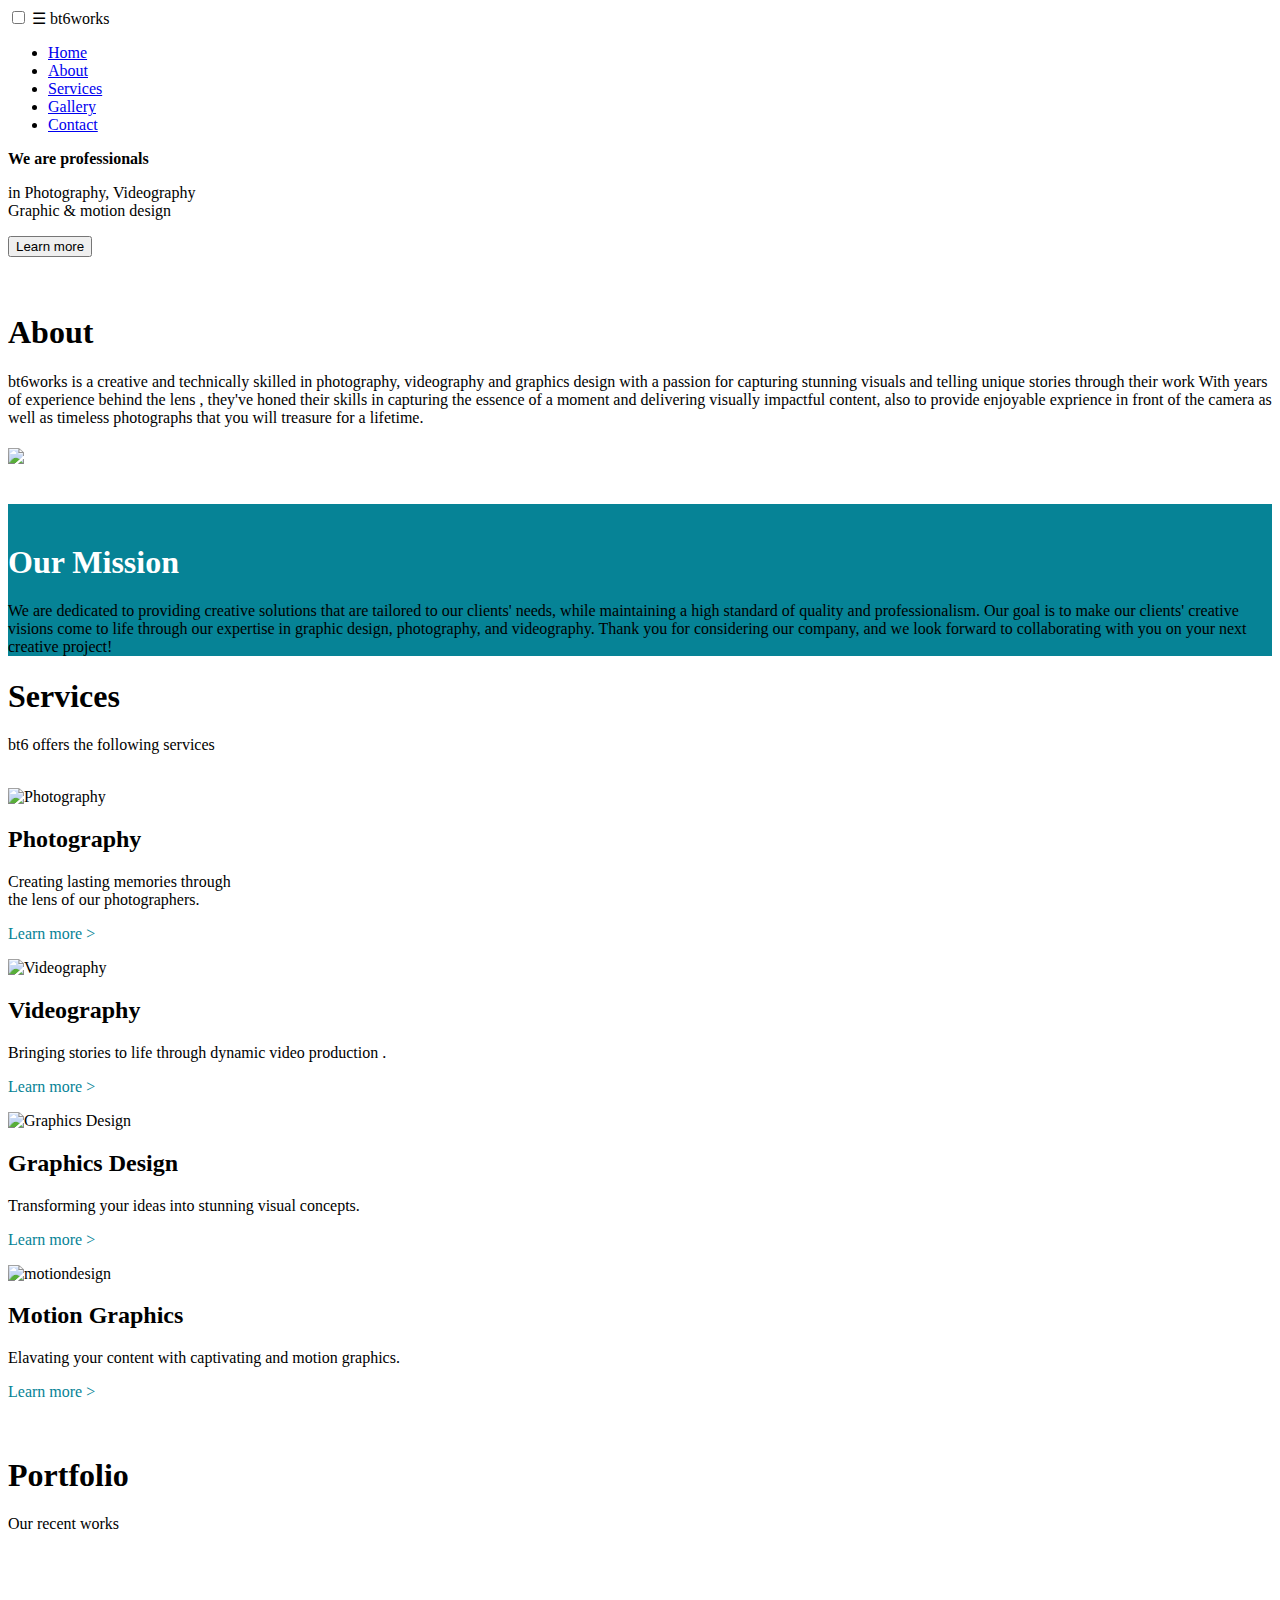
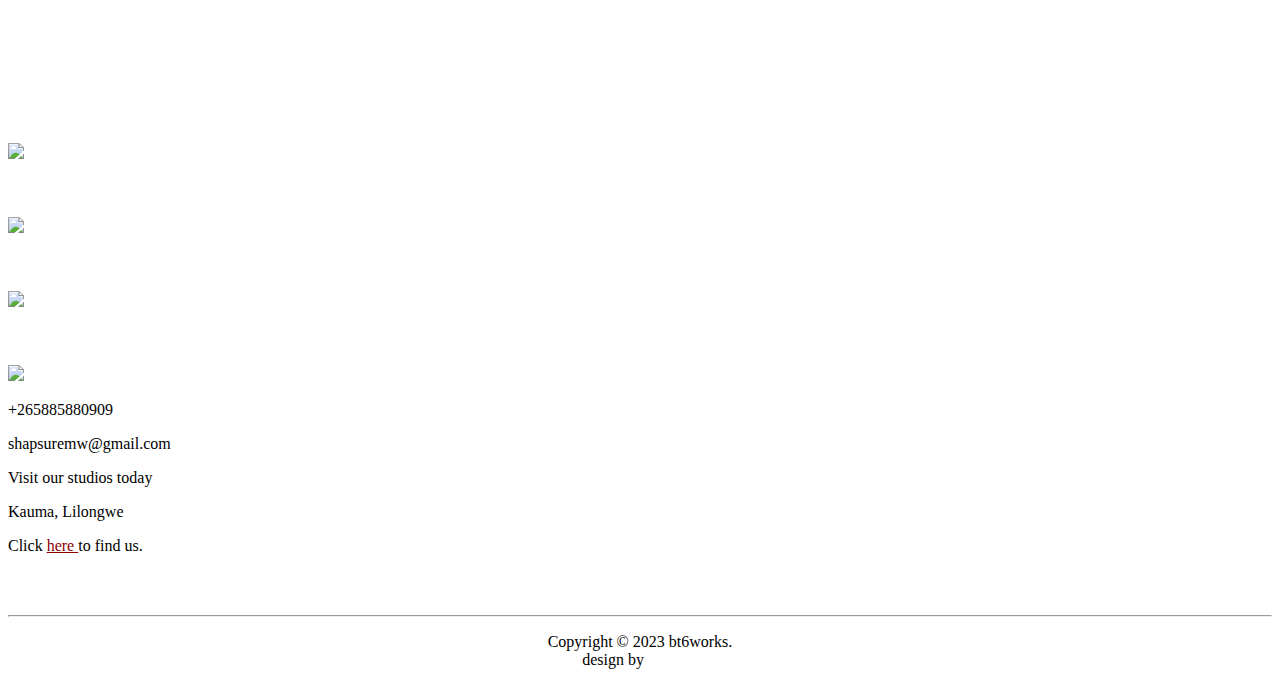
==== index.html @ 329e79b6 "Add files via upload" ====
<!DOCTYPE html>
<html>
<head>
  <meta charset="utf-8">
    <meta name="viewport" content="width=device-width, initial-scale=1">
    <meta name="description" content="Photography, Graphic design, Videography">
    <meta name="keywords" content="Photography, Graphic design, Videography">
    <meta name="developer" content="silencelabs">
<link rel="icon" href="icon/logo1.png">
  <title>Welcome to bt6works </title>
<link rel="stylesheet" type="text/css" href="css/style.css">
<script src="js/w3.js">

</script>
<style type="text/css">
  .slider-container {
            display: flex;
            overflow: hidden;
        }

        .slide {
            width: 100%;
            height: 300px;
            object-fit: cover;
            transition: transform 1s ease;
        }
</style>
</head>
<body>
 



  <header>
<nav>
<input type="checkbox" id="check">
<label for="check" class="checkbtn">
  &#9776;
</label>
<span class="logo">bt6works</span>
    


    <ul>   
    <li> <a href="index.html">Home</a> </li>
    <li> <a href="#about">About</a> </li>
    <li> <a href="#services">Services</a> </li>
    <li> <a href="#portfolio">Gallery</a> </li>
    <li> <a href="#contact">Contact</a> </li>
    </ul> 



  </nav>


        
    </div>


  </header>


  <section  id="landing-page">

 

    <div id="container-mob"  >

<div class="text-page" id="showcase">
<span><b>We are professionals</b></span>
<br>
<p>in Photography, Videography <br> Graphic & motion design</p>
   <div class="btnhire">
    <a href="#about" style="color: white;"><button class="hire-btn ">Learn more</button></a>
  </div>
</div>

 
     
</div>
  </section>
  <br><br>

    <section class="container" >
      <div class="row">

  <div class="column">

   

      <h1 id="about">About</h1>

      <p style="color:black;">
        bt6works is a creative and technically skilled in photography, videography and graphics design with a passion for capturing stunning visuals and telling unique stories through their work
          
           With years of experience behind the lens , they've honed their skills in  capturing the essence of a moment and delivering visually impactful content, also to  provide enjoyable exprience in front of the camera as well as timeless  photographs that you will treasure for a lifetime.
      </p>
    
  </div>



  <div class="column">
    <h1></h1>

    <img src="img/gif.gif" style="width: 100%;">
  </div>

</div>
  
          </section>

<br><br>

<section>


  <div class="container" style="background:  #068396;">
<br>
    <h1 style="color: white;">Our Mission</h1>
          <p>
             We are dedicated to providing creative solutions that are tailored to our clients' needs, while maintaining a high standard of quality and professionalism. Our goal is to make our clients' creative visions come to life through our expertise in graphic design, photography, and videography. Thank you for considering our company, and we look forward to collaborating with you on your next creative project!
          </p>
    
  </div>
</section>

<section  id="services" >
  
<div class="container"  >

  <h1 class="page-title" >Services</h1>
  <p style="color:black;">bt6 offers the following services</p>
  <br>
 <div id="servicePage">
  <div class="service-card" onclick="redirectToservices('services.html')">
         <img src="img/Phgraphy.png" alt="Photography">
              <h2>Photography</h2>
        <p>Creating lasting memories through<br> the lens of our photographers.</p>
        <p style="color:#068396;">Learn more ></p>
        
    </div>

<div class="service-card" onclick="redirectToservices('services.html')">
       
<img src="img/Vgraphy.png" alt="Videography">
        <h2>Videography</h2>
        <p>Bringing stories to life through dynamic video production .</p>
        <p style="color:#068396;">Learn more ></p>
  
    </div>
    
    <div class="service-card" onclick="redirectToservices('services.html')">
        
        <img src="img/design.png" alt="Graphics Design">


        <h2>Graphics Design</h2>
        <p>Transforming your ideas into stunning visual concepts.</p>
        <p style="color:#068396;">Learn more ></p>
    </div>

    <div class="service-card" onclick="redirectToservices('services.html')">
        <img src="img/motiondesign.png" alt="motiondesign">
        <h2>Motion Graphics</h2>
        <p>Elavating your content with captivating and motion graphics.</p>
        <p style="color:#068396;">Learn more ></p>
    </div>
    
    
  </div>
</div>
</section>


<section >

  <div id="portfolio" class="container"  >
    <br>
    <h1>Portfolio</h1>
    <p style="color:black;">Our recent works</p>
    <br><br>

    <div class="gallery">
    

  <div class="gallery-row">
    <a href="img/slide-1.jpg" target="_blank">
      <img src="img/slide-1.jpg" alt="">
</a>
    
    
  </div>

  <div class="gallery-row">
    <a href="img/slide-2.jpeg" target="_blank">

    <img src="img/slide-2.jpeg" alt="">
    </a>
  </div>

  <div class="gallery-row">
    <a href="img/slide-3.jpg" target="_blank">
      <img src="img/slide-3.jpg" alt="">
</a>
    
</div>
<div class="gallery-row">
  <a href="img/bt6image1.jpg" target="_blank">
    <img src="img/bt6image1.jpg" alt="">
</a>
  
</div>
<div class="gallery-row">
  <a href="img/bt6image2.jpg" target="_blank">
    <img src="img/bt6image2.jpg" alt="">
</a>
  
</div>

<div class="gallery-row">
  <a href="img/bt6image3.jpg" target="_blank">
  <img src="img/bt6image3.jpg" alt="">
  </a>

</div>


</div>

    
  </div>
</section>


<footer id="contact">
  
  <div class="details">
    <h1 style=" color:#fff; font-size: 20px;">Contact</h1>
  <div>
 
    <a href="https://www.facebook.com/BT6Worksimage">
      <img  src="icon/fb.png">
    </a>
  </div>

  <div><br><br><br> 
    <a href="https://instagram.com/bt6_works_images?igshid=YmMyMTA2M2Y=">
      <img  src="icon/insta.png">
    </a>
  </div>

  <div><br><br><br>
   <a href="https://wa.me/+265885880909">
    <img  src="icon/wha.png">
  </a>
 </div>

  <div> <br><br><br>
    <a href="https://vm.tiktok.com/ZMYQWKxeU/">
      <img  src="icon/tiktok.png">
    </a>
  </div>
 
</div>
<p>+265885880909</p>
<p>shapsuremw@gmail.com</p>
      <p>Visit our studios today</p>
        <p>Kauma, Lilongwe</p>
      <p>Click <a style="color: darkred;" href="https://www.google.com/maps/place/-13.941793,33.821266" target="_blank">  here </a> to find us.</p>

      <br><br>
      <hr>
    <p style="text-align: center;">Copyright &copy; 2023 bt6works.<br> design by <a style="text-decoration: none; color: white;" href="https://wa.me/+265999170143">Abdalla</a></p>
</footer>

<script type="text/javascript" src="js/main.js">
</script>

</body>

</html>
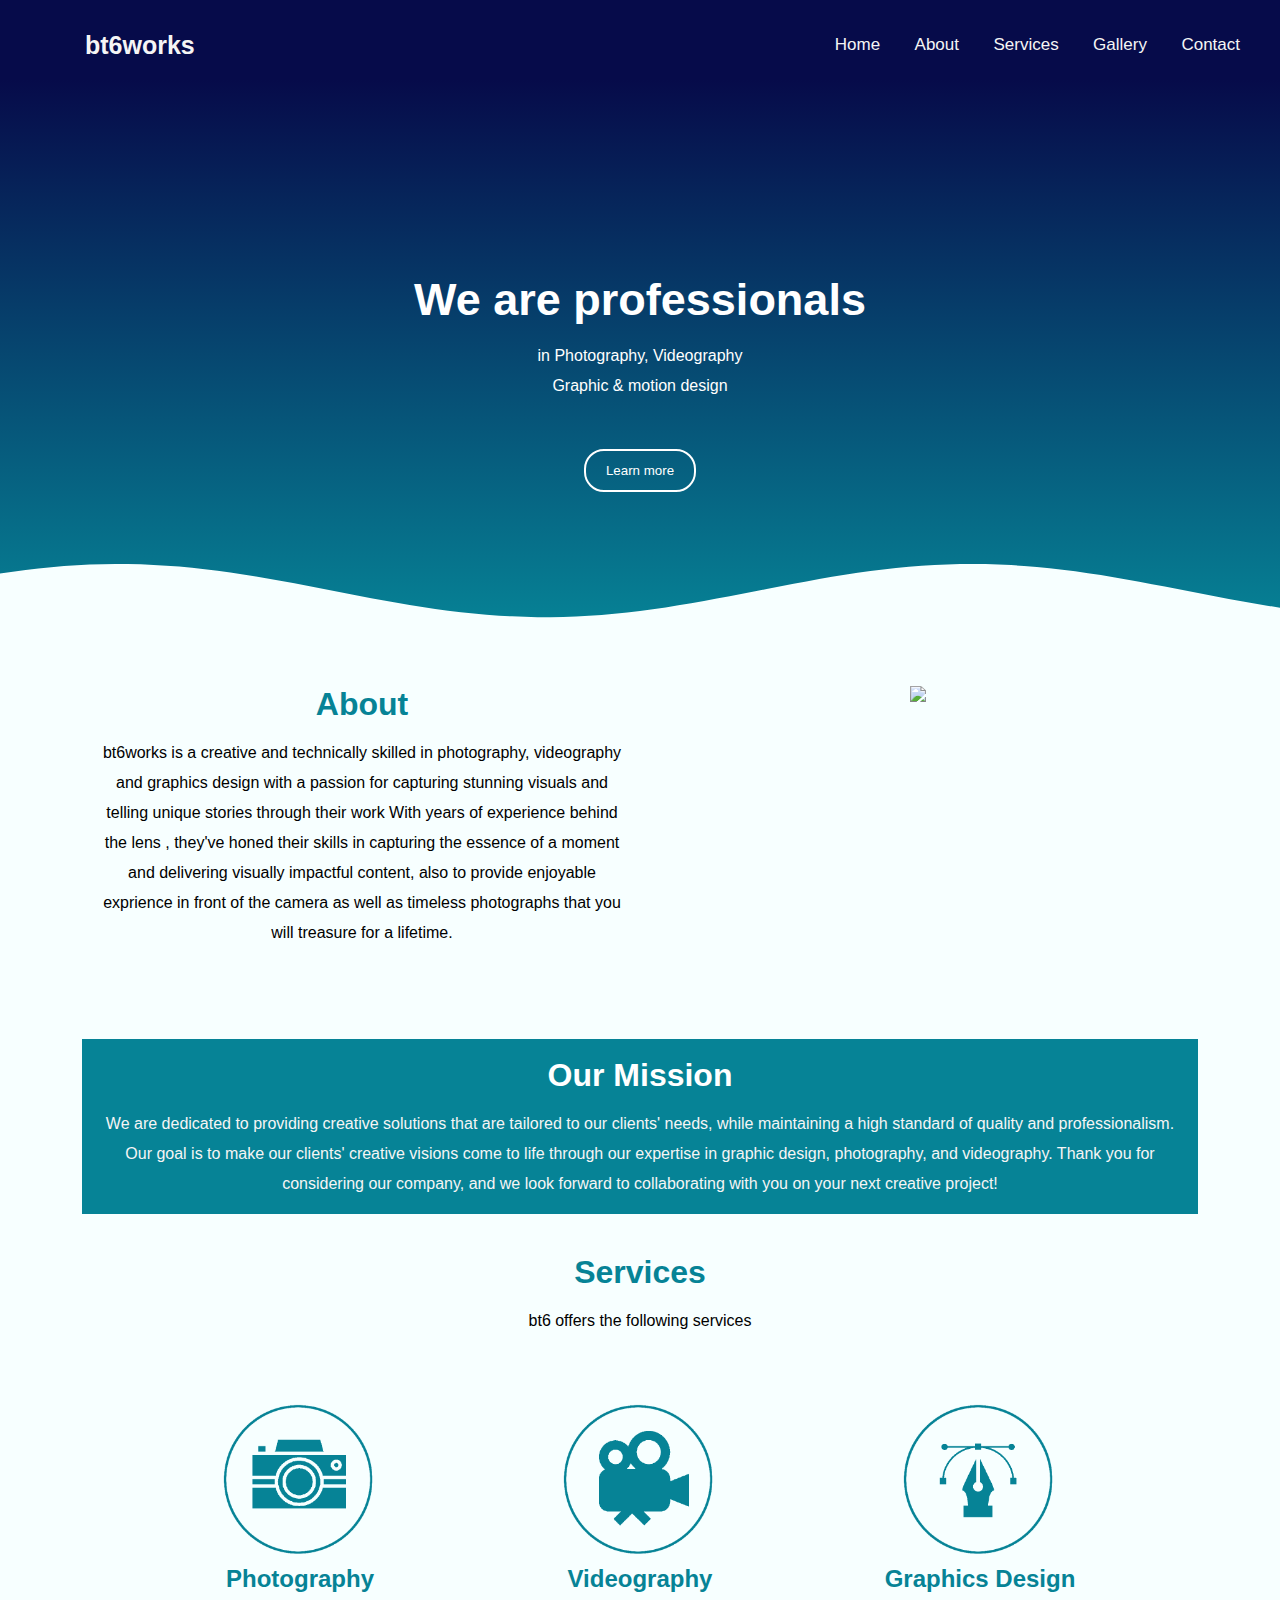
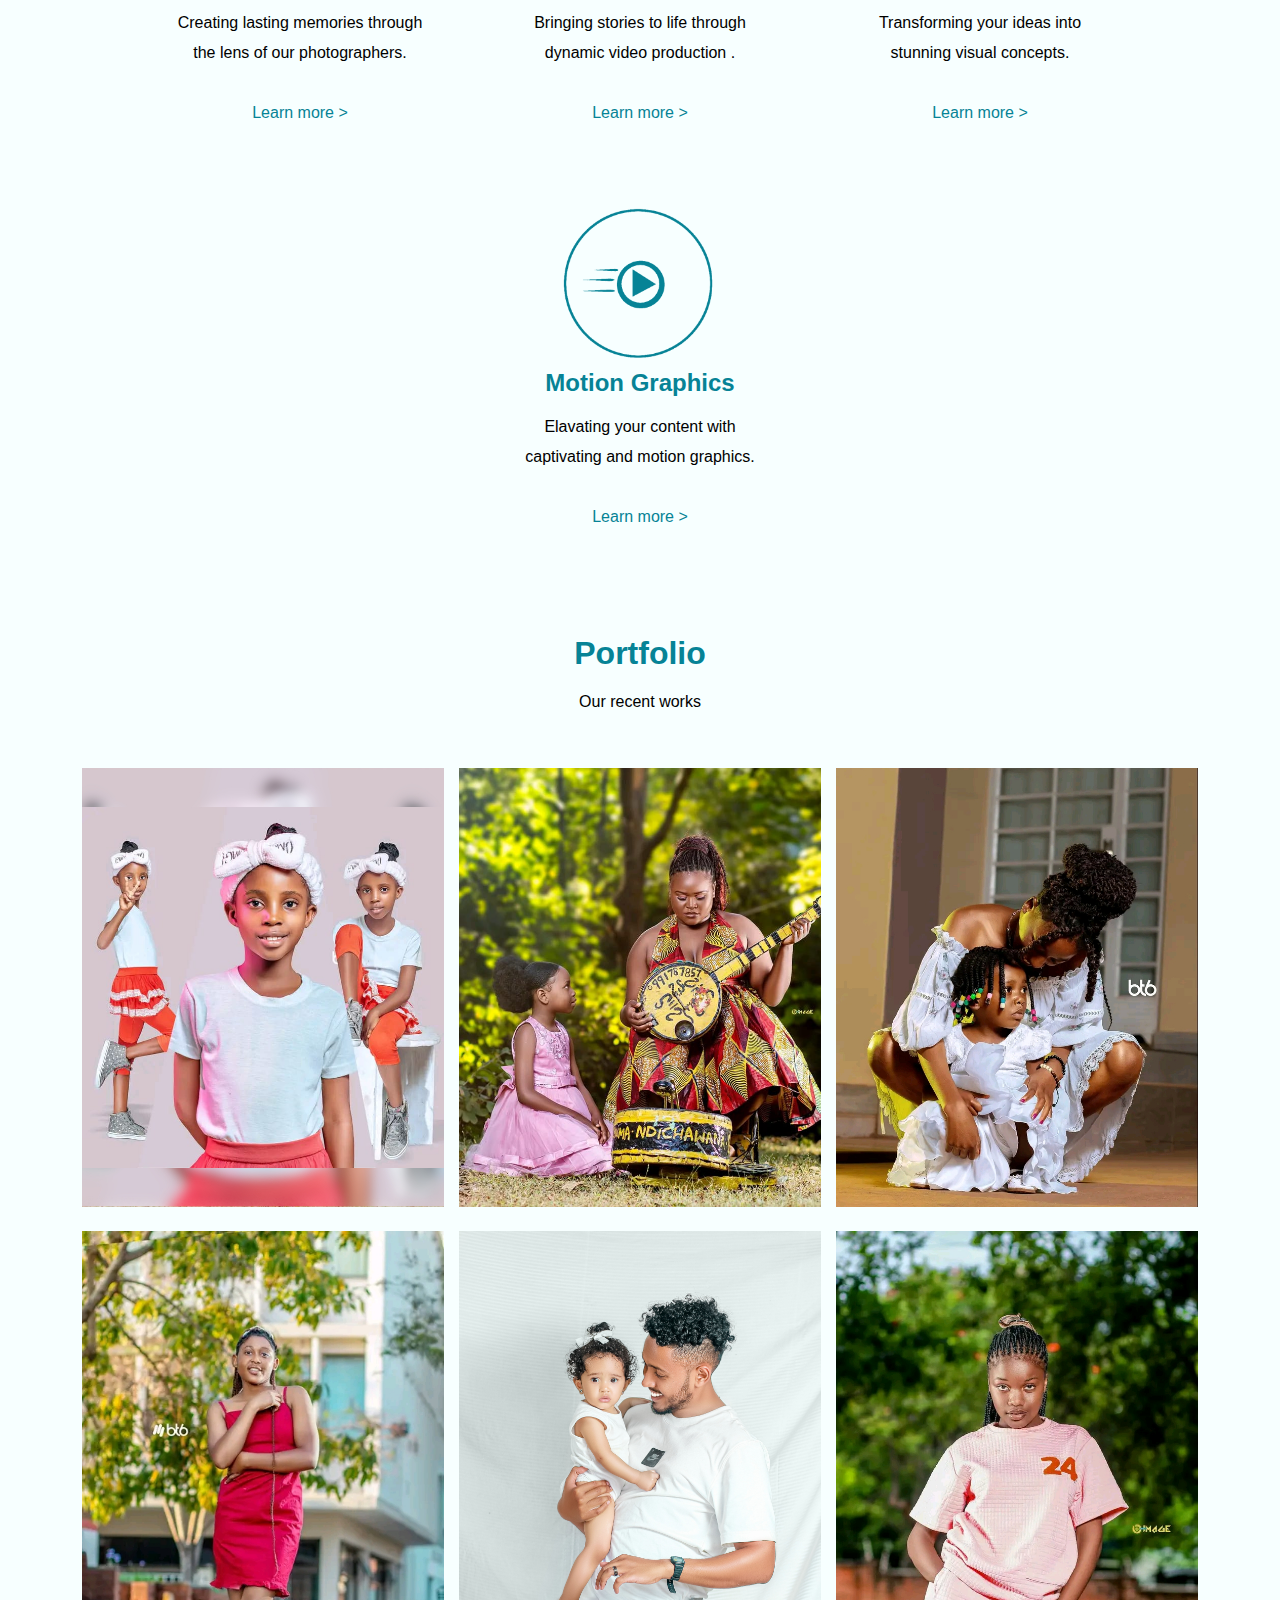
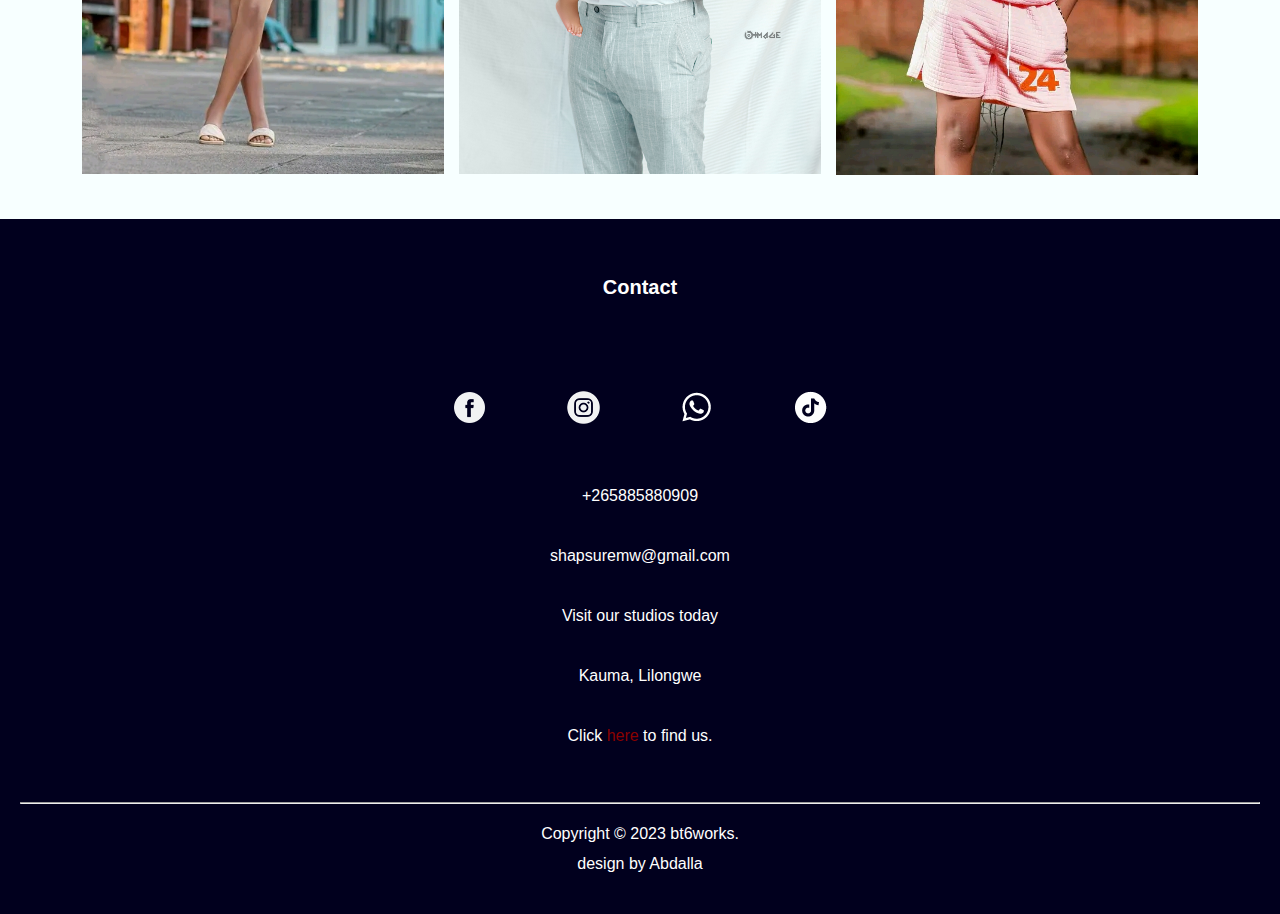
==== commit 1f9336d2: "Update index.html" ====
--- a/index.html
+++ b/index.html
@@ -70,7 +70,7 @@
 <div class="text-page" id="showcase">
 <span><b>We are professionals</b></span>
 <br>
-<p>in Photography, Videography <br> Graphic & motion design</p>
+<p style="color:white;">in Photography, Videography <br> Graphic & motion design</p>
    <div class="btnhire">
     <a href="#about" style="color: white;"><button class="hire-btn ">Learn more</button></a>
   </div>
--- a/css/style.css
+++ b/css/style.css
@@ -0,0 +1,529 @@
+   *{
+    padding: 0;
+    margin: 0;
+    list-style: none;
+    box-sizing: border-box;
+    text-decoration: none;
+
+   } 
+
+
+    body {
+      font-family: Arial, sans-serif;
+
+     background-color: #f7ffff;
+     text-align: center;
+
+
+    }
+
+    p{
+      line-height: 30px;
+    
+
+    }
+
+    html{
+      scroll-behavior: smooth;
+      user-select: none;
+    }
+
+    h1{
+        text-align: center;
+        color: #2a293d;
+    }
+    
+    nav {
+      
+      padding: 5px;
+      text-align: center;
+      width: 100%;
+      height: 80px;
+
+
+
+    }
+
+  .logo{
+      color: whitesmoke;
+      font-size: 25px;
+      line-height: 80px;
+      padding-left: 80px;
+      font-weight: bold;
+      float: left;
+
+    }
+      
+header{
+  padding: -25px;
+
+}
+
+    nav ul {
+         
+         float: right;
+         margin-right: 20px;
+
+
+
+    }
+
+
+    nav ul li{
+      display: inline-block;
+      line-height: 80px;
+      margin: 0 2px;
+
+
+    }
+nav ul li a{
+  color: whitesmoke;
+  font-size: 17px;
+  padding: 7px 13px;
+  border-radius: 3px;
+
+}
+
+  a.active,a:hover{
+  color: #cccccc;
+    font-weight: 100;
+    transition: .5s;
+
+
+  }
+  .checkbtn{
+       font-size: 25px;
+       color: white;
+       float: right;
+       line-height: 80px;
+       margin-right:40px ;
+       cursor: pointer;
+       display: none;
+
+  }
+#check{
+  display: none;
+}
+
+
+
+    section {
+      padding: 20px;
+    }
+    footer {
+      background-color: #060B4A;
+      padding: 20px;
+      color: #fff;
+      text-align: center;
+      font-size: 16px;
+    }
+header{
+  background: #060B4A;
+}
+
+  
+#landing-page{
+  
+  background: #060B4A;
+  background: linear-gradient(to bottom, #060B4A 0%, #068396 100%);
+  height:550px;
+  background-position: center;
+  background-size: cover;
+  text-align:center;
+  color:#ffffff;
+  z-index: 1;
+  background-clip: border-box;
+clip-path: polygon(100% 0%,
+ 0% 0% , 0.00% 89.73%,
+  1.00% 89.39%, 2.00% 89.09%, 
+  3.00% 88.82%, 4.00% 88.58%, 
+  5.00% 88.38%, 6.00% 88.23%,
+   7.00% 88.11%, 8.00% 88.03%,
+    9.00% 88.00%, 10.00% 88.01%, 
+    11.00% 88.06%, 12.00% 88.16%, 
+    13.00% 88.30%, 14.00% 88.47%, 15.00% 88.69%, 16.00% 88.94%, 17.00% 89.23%,
+     18.00% 89.55%, 19.00% 89.90%, 20.00% 90.27%, 21.00% 90.67%, 22.00% 91.09%, 
+     23.00% 91.52%, 24.00% 91.96%, 25.00% 92.41%, 26.00% 92.87%, 27.00% 93.32%, 
+     28.00% 93.77%, 29.00% 94.21%, 30.00% 94.64%, 31.00% 95.06%, 32.00% 95.45%, 33.00% 95.82%, 
+     34.00% 96.17%, 35.00% 96.48%, 36.00% 96.76%, 37.00% 97.01%, 38.00% 97.22%, 39.00% 97.39%, 40.00% 97.52%, 41.00% 97.61%, 42.00% 97.66%, 43.00% 97.66%, 44.00% 97.62%, 45.00% 97.54%, 46.00% 97.42%, 47.00% 97.26%, 48.00% 97.05%, 49.00% 96.81%, 50.00% 96.54%, 51.00% 96.23%, 52.00% 95.89%, 53.00% 95.52%, 54.00% 95.13%, 55.00% 94.72%, 56.00% 94.29%, 57.00% 93.85%, 58.00% 93.41%, 59.00% 92.95%, 60.00% 92.50%, 61.00% 92.04%, 62.00% 91.60%, 63.00% 91.16%, 64.00% 90.74%, 65.00% 90.34%, 66.00% 89.97%, 67.00% 89.61%, 68.00% 89.29%, 69.00% 88.99%, 70.00% 88.73%, 71.00% 88.51%, 72.00% 88.33%, 73.00% 88.18%, 74.00% 88.08%, 75.00% 88.02%, 76.00% 88.00%, 77.00% 88.02%, 78.00% 88.09%, 79.00% 88.20%, 80.00% 88.35%, 81.00% 88.54%, 82.00% 88.77%, 83.00% 89.04%, 84.00% 89.33%, 85.00% 89.66%, 86.00% 90.02%, 87.00% 90.40%, 88.00% 90.81%, 89.00% 91.23%, 90.00% 91.66%, 91.00% 92.11%, 92.00% 92.56%, 93.00% 93.02%, 94.00% 93.47%, 95.00% 93.92%, 96.00% 94.36%, 97.00% 94.78%, 98.00% 95.19%, 99.00% 95.58%, 100.00% 95.94%);
+ 
+
+
+
+}
+
+
+#showcase{
+
+  width: 100%;
+  margin: 0;
+  overflow: hidden;
+  height: auto;
+  color:white;
+  
+}
+
+.adobe div{
+  display: inline-block;
+
+padding: 3%;
+
+
+}
+
+.adobe img{
+  width: 80%;
+
+}
+
+.main{
+ 
+  background-position: center;
+  background-size: cover;
+  float: left;
+  height: auto;
+
+}
+
+.container{
+
+  width:90%;
+  margin:auto;
+  overflow:hidden;
+
+
+}
+
+.text-page{
+  padding: 20%;
+  height: 100px;
+
+}
+
+.container .text{
+  position: relative;
+  color: white;
+  font-size: 35px;
+  
+}
+
+.container .text.first-text{
+  color: whitesmoke;
+}
+
+.about-title{
+  color: whitesmoke;
+}
+
+.container p{
+  color: whitesmoke;
+
+}
+
+.hire-btn {
+  background: none;
+  color: white;
+  padding: 12px 20px;
+  border: solid 2px;
+  border-radius: 20px;
+  cursor: pointer;
+
+
+}
+
+#showcase span{
+  margin-top:100px;
+  font-size:45px;
+  margin-bottom:10px;
+  text-align: center;
+  color:white;
+}
+
+.btnhire{
+  padding-top: 33px;
+}
+.text-page{
+  height: auto;
+  width: 100%;
+  padding-top: 14%;
+  
+  
+}
+.text-page span{
+  font-size: 29px;
+}
+
+
+
+/**/
+.mission{
+ background:#2a293d;
+  background-position: center;
+  background-size: cover;
+  
+}
+
+#servicePage {
+    font-family: Arial, sans-serif;
+
+    display: flex;
+    flex-wrap: wrap;
+    justify-content: center;
+    align-items: center;
+   
+
+
+
+}
+
+.about-side{
+  width: 60%;
+
+}
+.nature{
+  width: 100%;
+  z-index: 1;
+
+
+
+}
+
+
+aside {
+  width: 40%;
+  float: right;
+  color: white;
+  margin: auto;
+
+}
+
+aside img::before{
+  width: 40%;
+  color: black;
+  opacity: 30%;
+
+}
+
+#servicePage{
+  color: #068396;
+}
+#servicePage p{
+  color: black;
+}
+
+.service-card {
+    width: 300px;
+
+    margin: 20px;
+    
+    border-radius: 5px;
+    padding: 10px;
+    text-align: center;
+    
+    cursor: pointer;
+  
+}
+
+.service-card:hover{
+  border: solid 2px;
+}
+
+.service-card img {
+    max-width: 100%;
+}
+
+
+
+.gallery {
+  display: flex;
+  flex-wrap: wrap;
+  justify-content: space-between;
+}
+
+.gallery-row {
+  display: flex;
+  flex-basis: calc(33.33% - 10px);
+  margin-bottom: 20px;
+}
+
+.gallery img {
+  width: 100%;
+  height: auto;
+  object-fit: cover;
+}
+
+
+.back{
+    float: right;
+    color: white;
+    margin: 22px;
+    padding:10px ;
+    cursor: pointer;
+    font-weight: bold;
+
+  }
+
+  .back:hover{
+color: #0082e6;
+transition: .5s;
+  }
+ h1, h3{
+  color: #068396;
+}
+
+
+  .column {
+  float: left;
+  width: 50%;
+
+
+}
+
+
+/* Clear floats after the columns */
+.row:after {
+  content: "";
+  display: table;
+  clear: both;
+
+}
+
+
+hr{
+  background-color: red;
+}
+
+#contact{
+  background:#01001e;
+
+
+}
+
+.details{
+  padding-top: 3%;
+}
+
+.details div{
+  display: inline-block;
+
+padding: 3%;
+
+
+}
+.mission h1,p{
+  padding: 15px;
+
+}
+hr{
+  color: white;
+  background: white;
+
+}
+
+    /* Responsive Styles */
+
+ @media only screen and (max-width: 952px) {
+
+html{
+  text-align: center;
+}
+.text-page{
+  width: 100%;
+}
+#showcase span{
+  font-size: 26px;
+}
+#showcase p {
+  font-size: 15px;
+}
+.about-side{
+  width: 100%;
+}
+  .column {
+    width: 100%;
+  }
+
+
+.logo{
+
+    font-size: 25px;
+    padding:2px 10px ;
+    margin-bottom:40px ;
+  }
+
+nav ul li a{
+  font-size: 16px;
+
+}
+
+
+  .checkbtn{
+    display: block;
+    font-size: 30px;
+  }
+
+  ul{
+    position: absolute;
+    width: 100%;
+    z-index: 2;
+    height: 67vh;
+    background-color: #000000b6;
+    top: 80px;
+    left: -100%;
+    text-align: center;
+    transition: all .5s;
+
+
+  }
+
+  nav ul li {
+    display: block;
+    margin: 50px 0;
+    line-height: 30px;
+  }
+
+  nav ul li a{
+    font-size: 20px;
+
+  }
+
+  a:hover,a.active{
+    background: none;
+    color: #cccccc;
+    transition: .5s;
+
+  }
+
+  #check:checked ~ ul {
+    left: 0;
+  }
+
+}
+
+    @media only screen and (max-width: 600px) {
+      .service-card {
+        width: 100%;
+    }
+      #container-mob{
+        padding-top: 8%;
+
+      }
+
+      #landing-page{
+        height: 500px;
+      }
+      .card{
+        width: 90%;
+      }
+      .gallery{
+        
+        display : block; 
+      }
+      
+
+      .cards{
+  display: block;
+}
+
+
+    }
